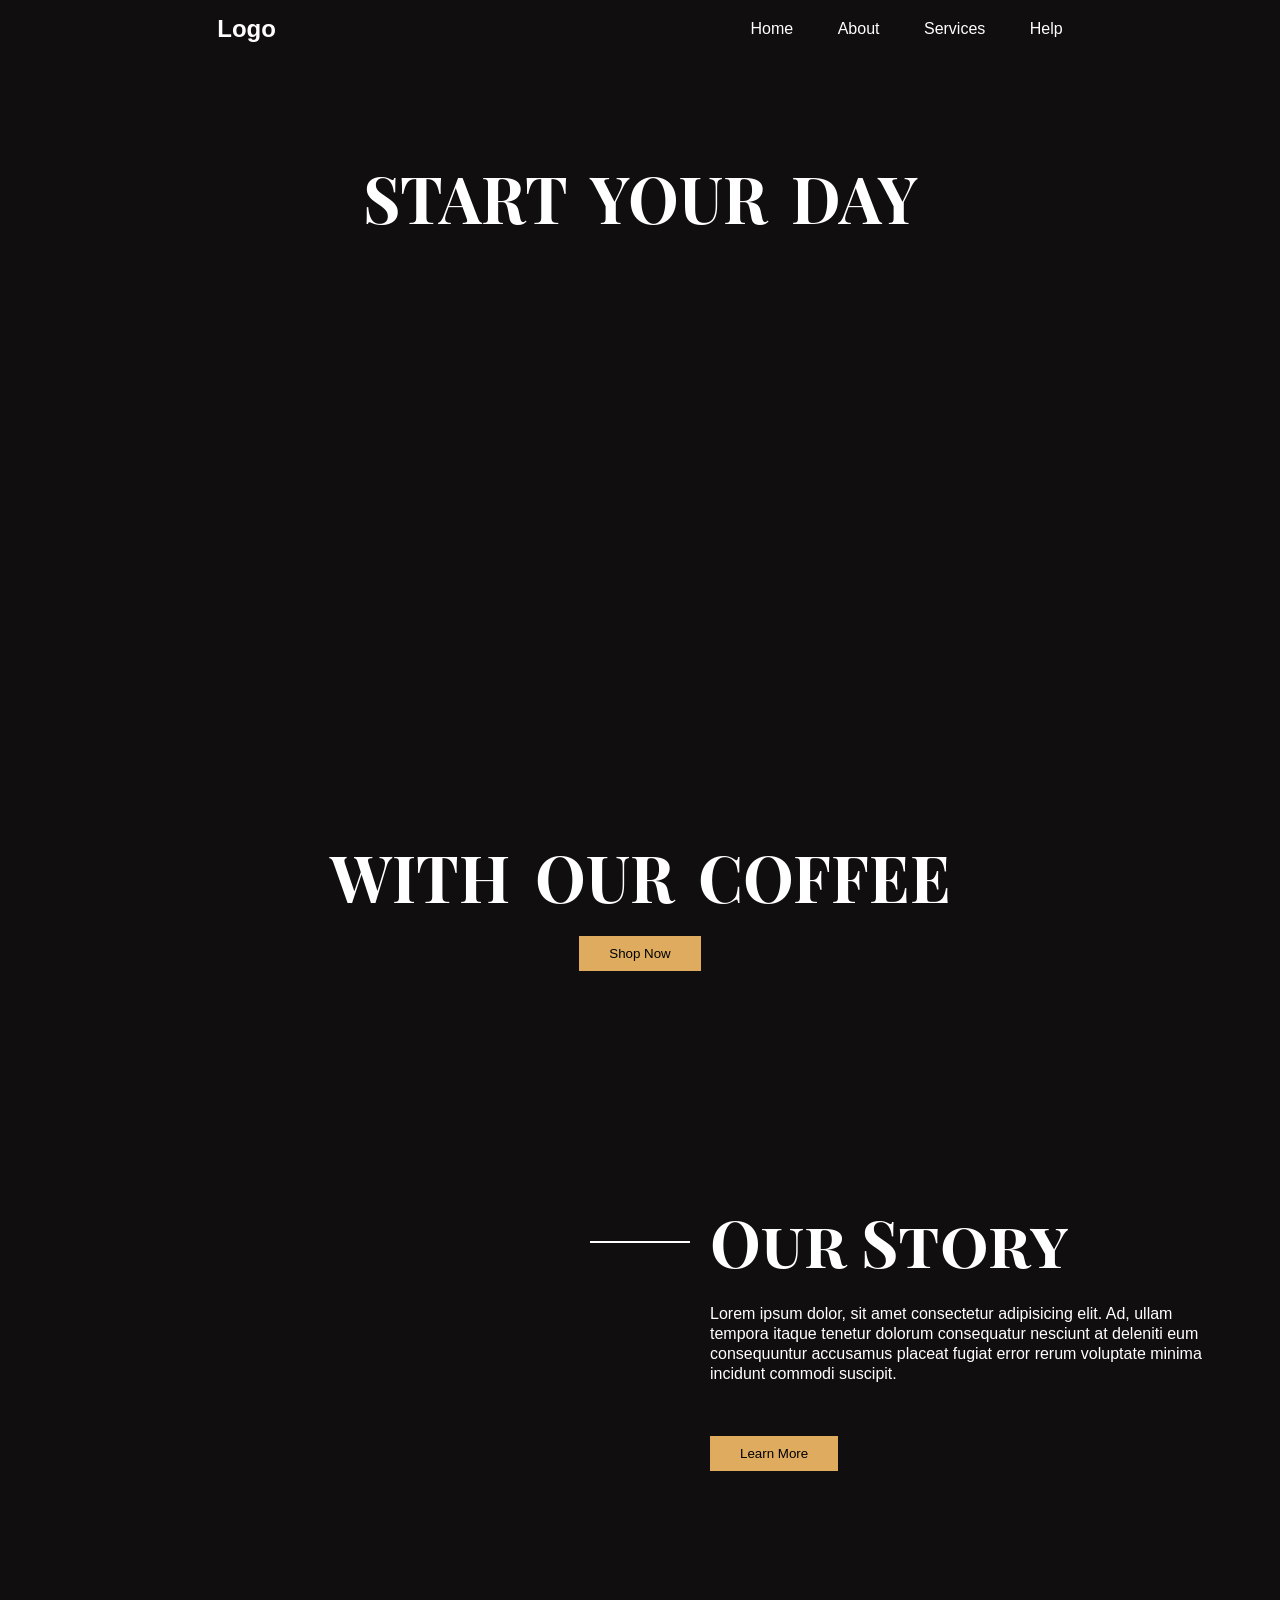
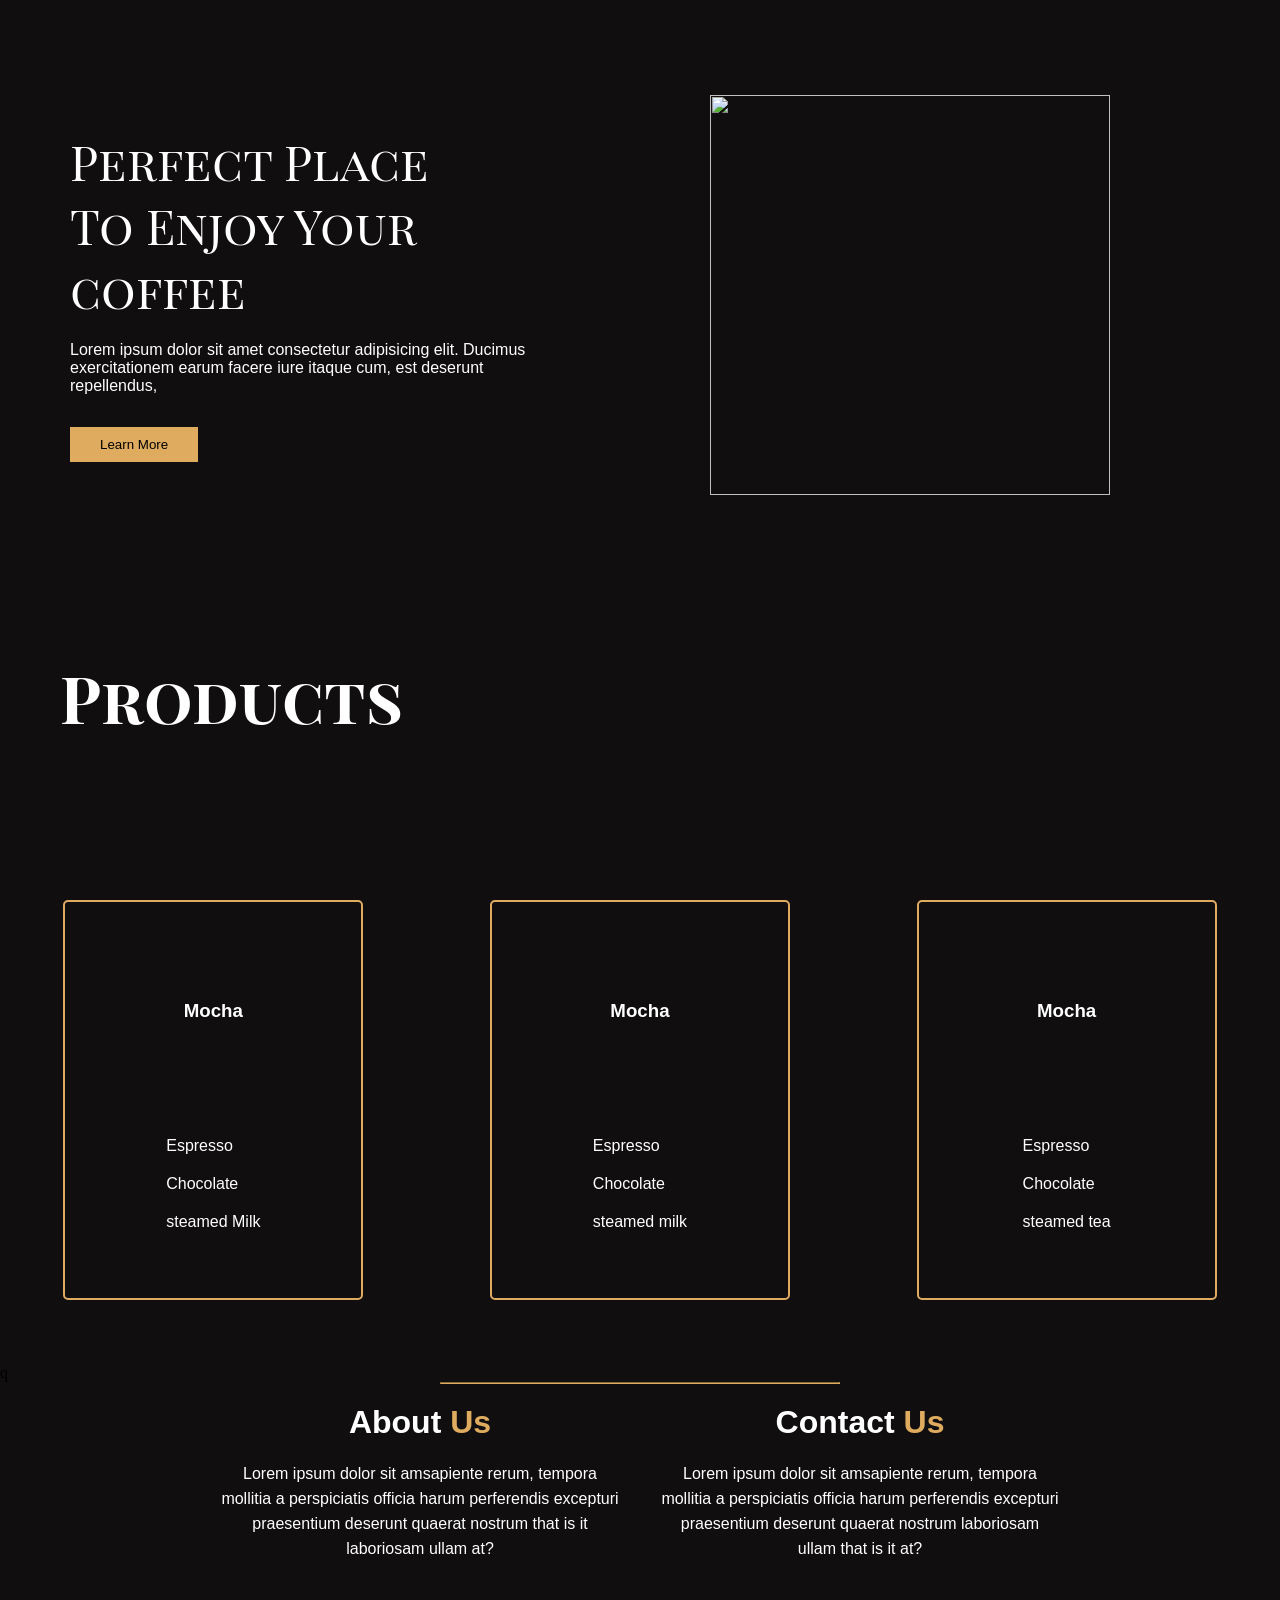
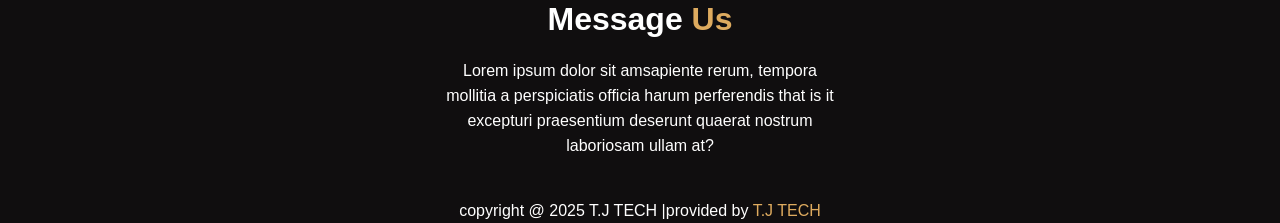
==== Cofee shop/Coffeeshop.html @ bebf65e8 "first commit" ====
<!DOCTYPE html>
<html lang="en">
<head>
    <meta charset="UTF-8">
    <meta name="viewport" content="width=device-width, initial-scale=1.0">
    <title>Coffeeshop</title>
    <link rel="stylesheet" href="style.css">
</head>
<body>

     <!-- Navigation menu -->

    <nav class="nav">
        <h1 class="logo">Logo</h1>
        <ul>
            <li><a href="">Home</a></li>
            <li><a href="#our-story">About</a></li>
            <li><a href="#services">Services</a></li>
            <li><a href="">Help</a></li>
        </ul>
    </nav>

    <header class="header">
        <h1 class="main-heading">START YOUR DAY</h1>
        <h1 class="primary-heading">WITH OUR COFFEE</h1>
        <button class="main-btn">Shop Now

        </button>
        
    </header>

    <!-- section area -->

    <section id="our-story">
        <div class="img-container">
            <div class="img">

            </div>
        </div>

        <div class="section-content">
            <div class="title-style">
                <span class="line"></span>
                <h1 class="title">Our Story</h1>
            </div>
            <p>Lorem ipsum dolor, sit amet consectetur adipisicing elit. Ad, ullam tempora itaque tenetur dolorum consequatur nesciunt at deleniti eum consequuntur accusamus placeat fugiat error rerum
                
                voluptate minima incidunt commodi suscipit.</p>
                <button>Learn More</button>
        </div>
    </section>
    <section class="coffee-container">
        <div class="content-section">
            <div class="title-style">
                <h1 class="title-two">Perfect Place <br>
                    To Enjoy Your <br>
                    coffee


                </h1>
                        </div>
                        <p>
                           Lorem ipsum dolor sit amet consectetur adipisicing elit. Ducimus exercitationem earum facere iure itaque cum, est deserunt repellendus, 
                           
                        </p>
                        <button>Learn More</button>
            </div>

            <section class="img-container">
                <img src="image/2.png" alt="" class="img-2">
            </section>

    </section>
    <!-- product section -->

     <section class="products" id="services">
        <h1 class="title title-three">Products </h1>
        <section class="cards">

            <div class="card">
                <div class="card-img img-one" ></div>
                <div class="card-title">
                    <h1>Mocha</h1>
                </div>
                <div class="items">
                    <p>Espresso</p>
                    <p>Chocolate</p>
                    <p>steamed Milk</p>
                </div>
                
            </div>

            <div class="card">
                <div class="card-img img-two" ></div>
                <div class="card-title">
                    <h1>Mocha</h1>
                </div>
                <div class="items">
                    <p>Espresso</p>
                    <p>Chocolate</p>
                    <p>steamed milk</p>
                </div>
                
            </div>

            <div class="card">
                <div class="card-img img-three" ></div>
                <div class="card-title">
                    <h1>Mocha</h1>
                </div>
                <div class="items">
                    <p>Espresso</p>
                    <p>Chocolate</p>
                    <p>steamed tea</p>
                </div>
            </div>
            
             


        </section>q
     </section>
     <hr/>

     
        <footer>
            
                    <div class="all">
                        <div class="container">
                          <h1 class="heading-info">About <span>Us</span> </h1>
                          <p>Lorem ipsum dolor sit amsapiente rerum, tempora mollitia
                            a perspiciatis officia harum
                            perferendis excepturi praesentium
                             deserunt quaerat nostrum that is it laboriosam ullam at?</p>
                        </div>
                        <div class="container">
                          <h1 class="heading-info">Contact <span>Us</span> </h1>
                          <p>Lorem ipsum dolor sit amsapiente rerum, tempora mollitia a
                            perspiciatis officia harum perferendis excepturi praesentium
                             deserunt quaerat nostrum laboriosam ullam that is it at?</p>
                        </div>
                        <div class="container">
                          <h1 class="heading-info">Message <span>Us</span> </h1>
                          <p>Lorem ipsum dolor sit amsapiente rerum, tempora mollitia
                            a perspiciatis officia harum perferendis  that is it excepturi praesentium
                             deserunt quaerat nostrum laboriosam ullam at?</p>
                        </div>
                    </div>
                
                
                
                 <p class="para">  copyright @ 2025 T.J TECH |provided by <span>T.J TECH</span>
                 </p>

            
        </footer>
        
    
</body>
</html>
---- Cofee shop/style.css ----
@import url("https://fonts.googleapis.com/css2?family=Playfair+Display+SC:wght@700&display=swap");

:root {
  --main-color: #deab5f;
  --primary-color: #312e2e;
}

/* Utility Styles */
button {
  padding: 10px 30px;
  background: var(--main-color);
  border: none;
  cursor: pointer;
}

* {
  padding: 0;
  margin: 0;
  box-sizing: border-box;
}

body {
  background: #100e0f;
}

nav {
  display: flex;
  justify-content: space-around;
  align-items: center;
  color: #fff;
  font-family: sans-serif;
  padding-top: 15px;
}

li {
  display: inline;
  list-style: none;
}

li a {
  color: #fff;
  text-decoration: none;
  margin-left: 40px;
}

li a:hover {
  border-bottom: 2px solid #deab5f;
}

.header {
  background: url("Image/pexels-nao-triponez-129207.jpg");
  background-position: center;
  background-size: cover;
  height: 100vh;
  font-family: "Playfair Display SC", serif;
  font-weight: normal;
  display: flex;
  flex-direction: column;
  justify-content: center;
  align-items: center;
  color: #fff;
  position: relative;
  text-align: center;
}

.main-heading {
  position: absolute;
  top: 7rem;
  font-size: 4rem;
  word-spacing: 10px;
}
.primary-heading {
  position: absolute;
  bottom: 4rem;
  font-size: 4rem;
  word-spacing: 10px;
  margin-bottom: -40px;
}

.main-btn {
  position: absolute;
  bottom: 2rem;
  padding: 10px 30px;
  margin-top: 20px;
  background: transparent;
  background: var(--main-color);
  border: none;
  cursor: pointer;
  transform: translateY(60px);
}

#our-story {
  margin-top: 15%;
  display: flex;
  flex-wrap: wrap;
  justify-content: space-around;
  align-items: center;
}

.img {
  width: 400px;
  height: 400px;
  background: url(Image/pexels-chitokan-2183027-removebg-preview.png);
  background-position: center;
  background-size: cover;
}

.title-style {
  display: flex;
  align-items: center;
}

.title {
  font-family: "Playfair Display SC", serif;
  font-size: 4rem;
  color: #fff;
  transform: translateX(-100px);
}

.line {
  width: 100px;
  height: 2px;
  background: #fff;
  transform: translateX(-120px);
}

.section-content p {
  max-width: 500px;
  color: #fff;
  font-family: sans-serif;
  line-height: 20px;
  margin: 20px 0;
}

.coffee-container {
  display: flex;
  justify-content: space-around;
  align-items: center;
  flex-wrap: wrap;
  margin-top: 10rem;
}

.content-section p {
  max-width: 500px;
}

.img-container {
  width: 500px;
  height: 400px;
}

.img-2 {
  width: 400px;
  height: 400px;
  
}

.title-two {
  font-size: 3rem;
  color: #fff;
  font-family: "Playfair Display SC", serif;
  font-weight: normal;
}

.content-section p {
  color: white;
  margin-top: 20px;
  font-family: sans-serif;
}

.products {
  margin-top: 5rem;
}

.title-three {
  font-size: 4rem;
  margin-left: 10rem;
  margin-top: 10rem;
  margin-bottom: 10rem;
}

.cards {
  display: flex;
  flex-wrap: wrap;
  flex-direction: row;
  justify-content: space-around;
  align-items: center;
}

.card {
  border: 2px solid #deab5f;
  padding: 0 20px;
  height: 400px;
  width: 300px;
  display: flex;
  flex-direction: column;
  justify-content: space-around;
  align-items: center;
  border-radius: 5px;
  position: relative;
  margin-bottom: 4rem;
}

.card-img {
  width: 100px;
  height: 100px;
  position: absolute;
  top: -60px;
}

.img-one {
  background: url(Image/1.png);
  background-position: center;
  background-size: cover;
}
.img-two {
  background: url(Image/3.png);
  background-position: center;
  background-size: cover;
}
.img-three {
  background: url(Image/4.png);
  background-position: center;
  background-size: cover;
}

.card-title {
  color: #fff;
  font-family: sans-serif;
  margin-top: 50px;
}

.card .items p {
  color: #fff;
  margin: 20px 0;
  font-family: sans-serif;
}

/* footer */
footer  {
  
  display: flex;
  flex-wrap: wrap;
  align-items: center;
  justify-content: center;
  color: #fff;
  font-family: sans-serif;
  flex-direction: row;
}
.all{
    display: flex;
    flex-wrap: wrap;
  align-items: center;
  justify-content: center;
    
}

footer .container {
  margin: 20px;
  max-width: 400px;
  text-align: center;
}

footer .heading-info {
  margin-bottom: 20px;
}

footer p {
  line-height: 25px;
}

span {
  color: #deab5f;
}

hr {
  margin-bottom: 20px;
  border-color: #deab5f;
  width: 400px;
  margin: 0 auto;
}

.para {
  color: white;
  font-family: sans-serif;
  text-align: center;
  margin-top: 20px;
}

@media only screen and (max-width: 768px) {
  .main-heading,
  .primary-heading {
    font-size: 2.5rem;
  }

  #our-story {
   text-align: center;
    margin-left: 0 auto;
    
  }

  #our-story .title {
    transform: translateX(50px);
  }

  #our-story .line {
    display: none;
  }

  .content-section {
    text-align: center;
  }

  #our-story .img-container .img {
    width: 70%;
    text-align: center;
    margin: 0 auto;
  }

  .coffee-container .img-container {
    margin-top: 5rem;
    width: 50%;
  }

  hr {
    width: 400px;
  }

  .hr-two {
    display: none;
  }

  .para {
    margin-top: 10rem;
  }
  .header{
    justify-content: center;
  }
  .title-two{
text-align: center;
margin :0 auto;
}

}
section div button{
    margin-top: 2rem;
}


@media (max-width: 460px) {
  .main-heading,
  .primary-heading {
    font-size: 2.2rem;
    margin-left: 10px;
    align-items: center;
    justify-content: center;

  }
  .img-2{
    height: 300px;
    width: 300px;
    margin-top: 50px;

  }
.logo{
    margin-left: 1rem;
}
.nav ul li a{
    margin-left: 20px;  
}


}
@media (max-width: 376px){
    .nav ul li a{
        margin-left: 0.625rem;
    
    }
    
    }
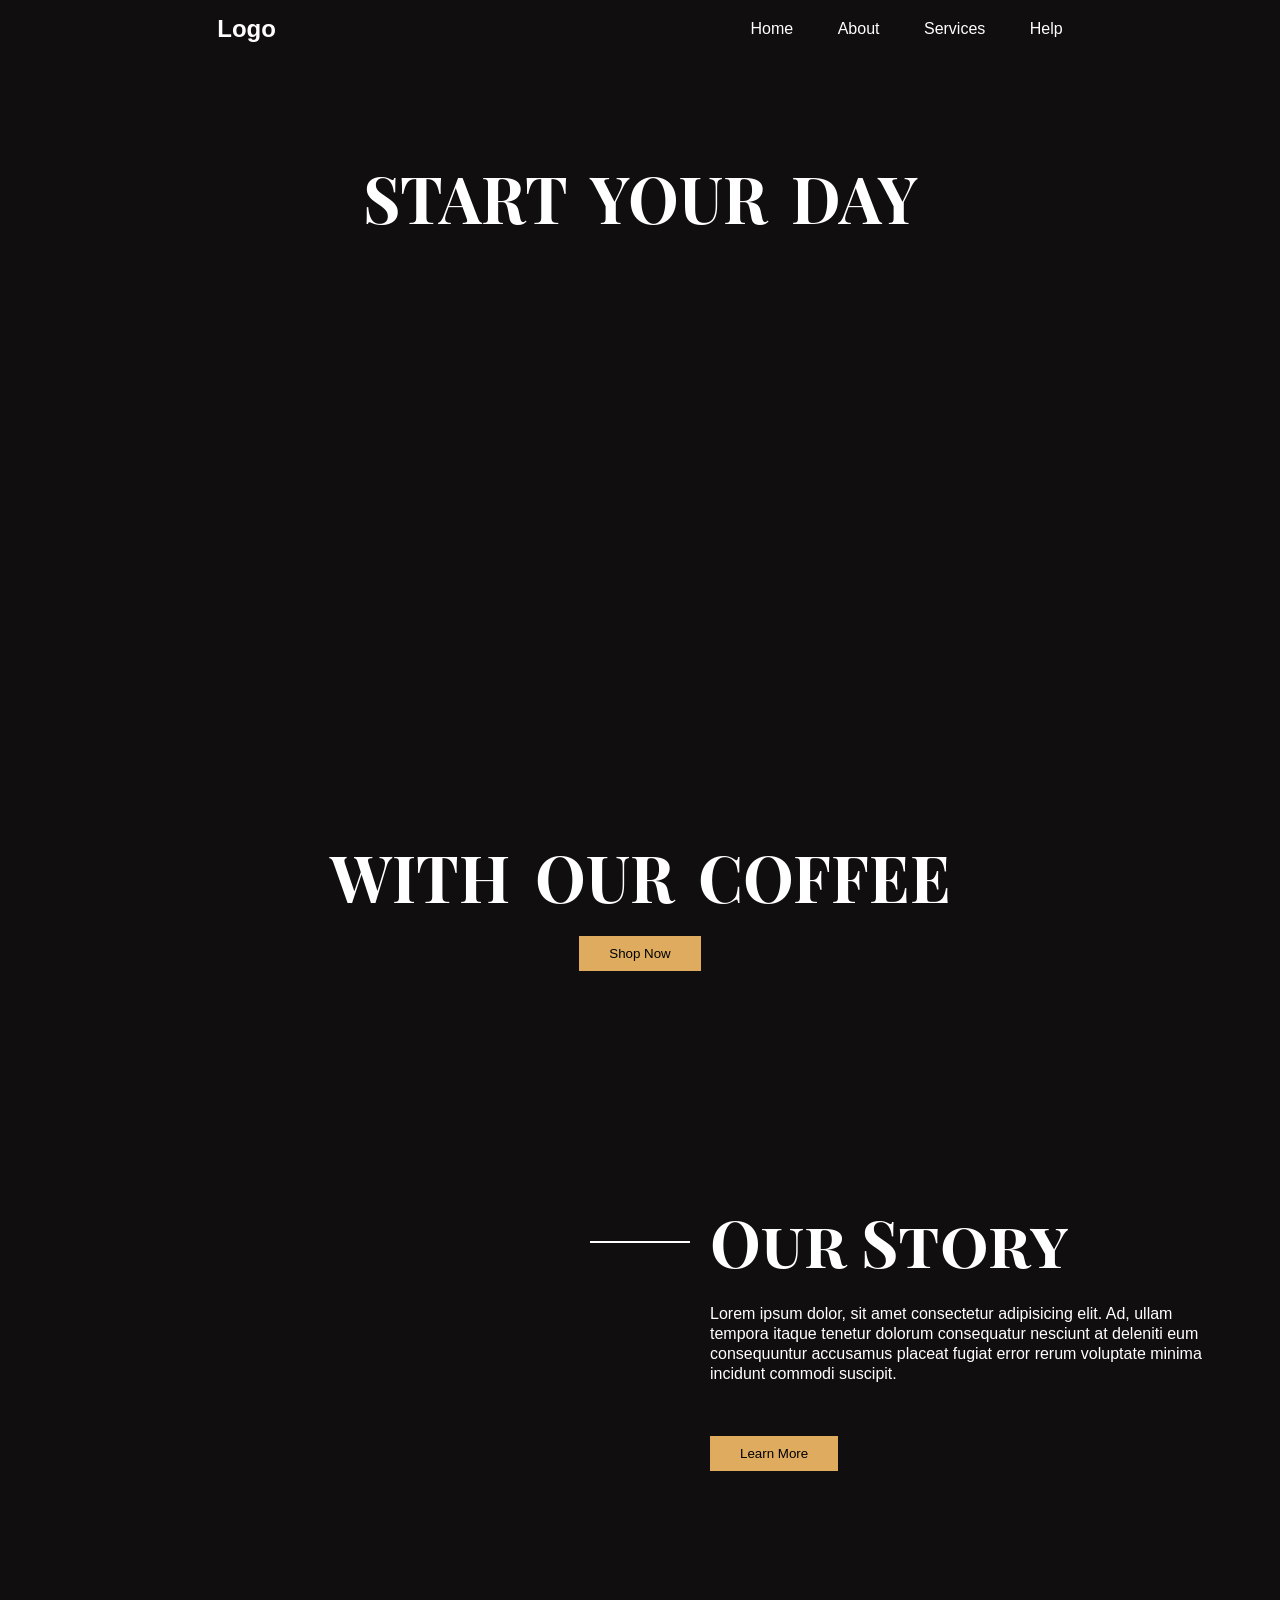
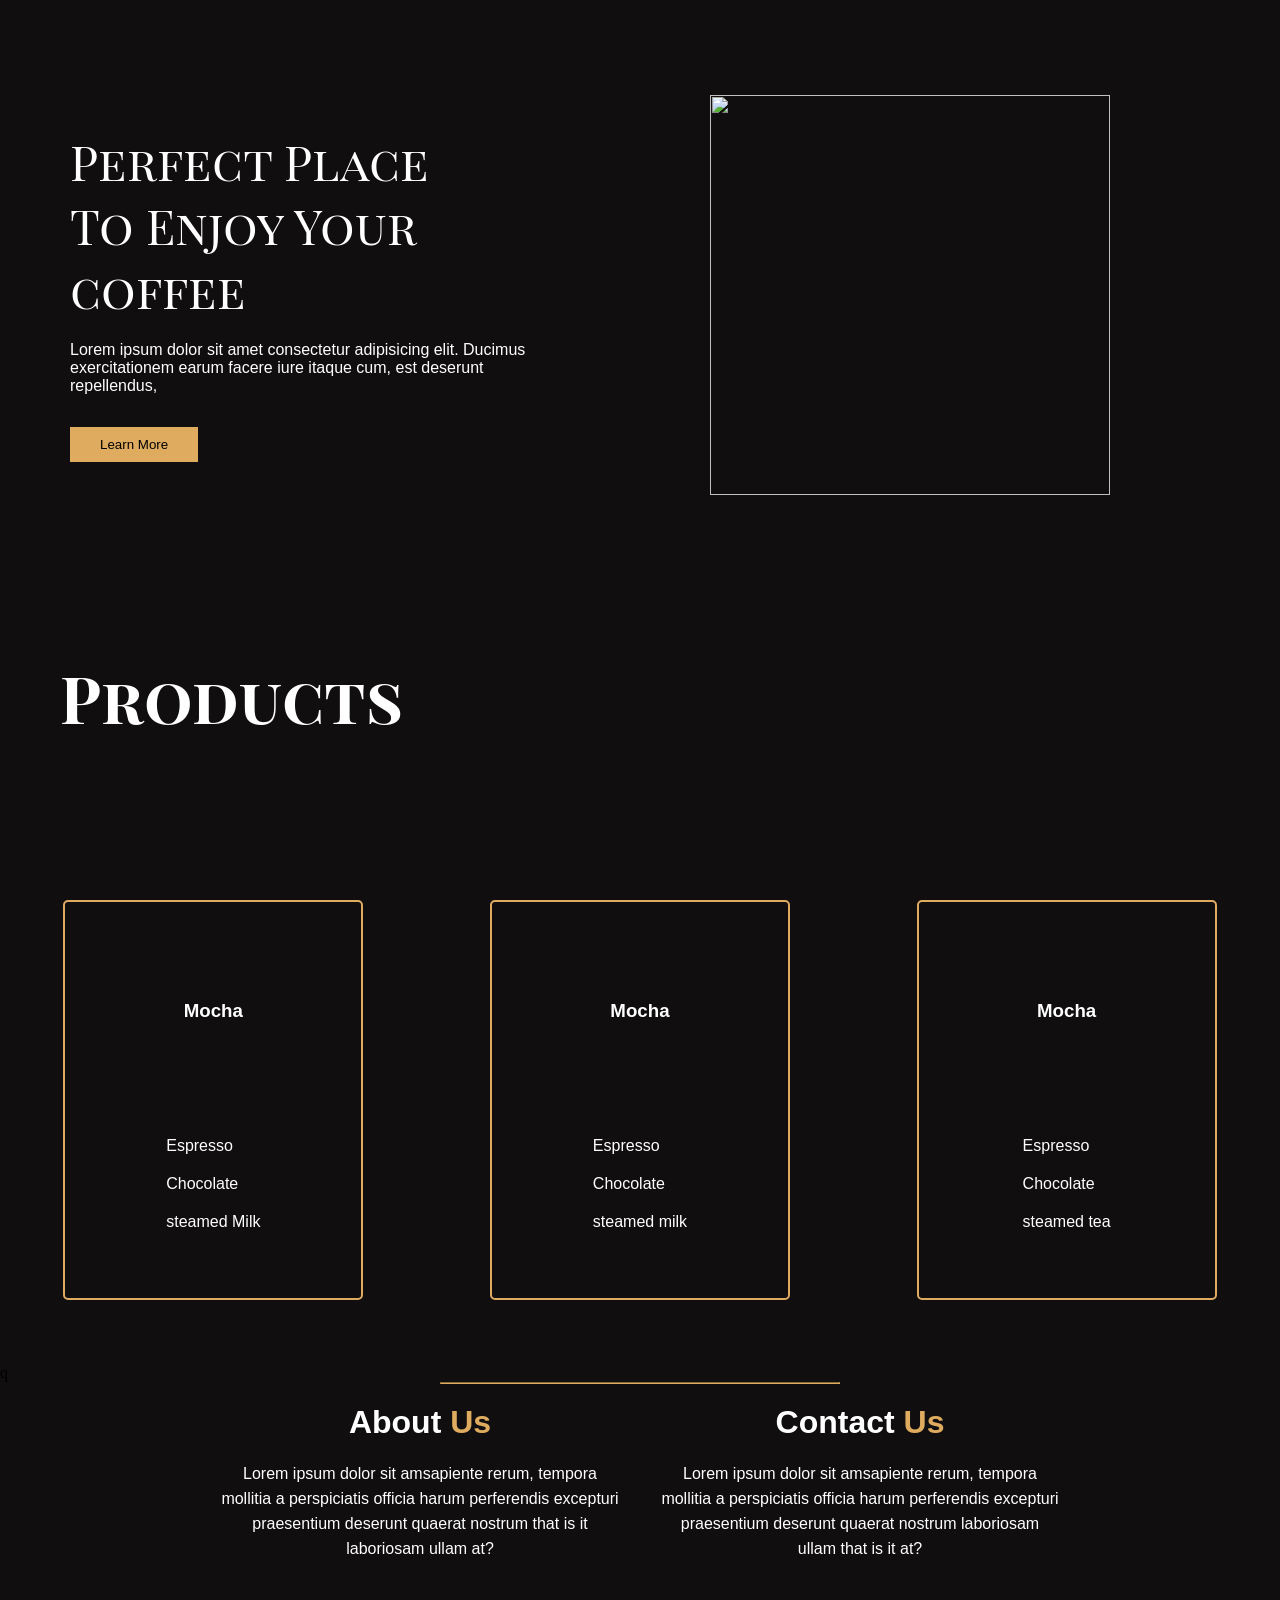
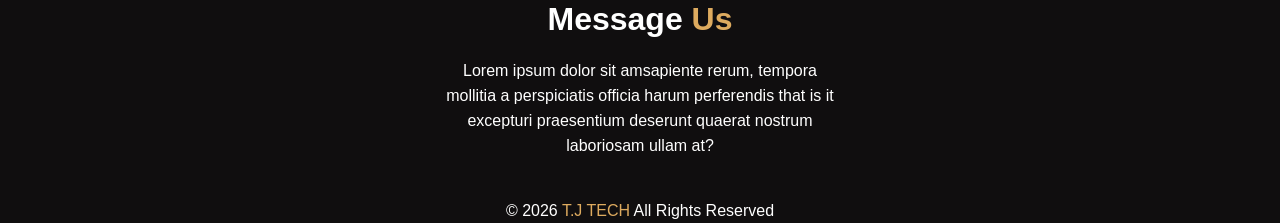
==== commit e791fbc7: "ammend" ====
--- a/Cofee shop/Coffeeshop.html
+++ b/Cofee shop/Coffeeshop.html
@@ -149,11 +149,13 @@
                 
                 
                 
-                 <p class="para">  copyright @ 2025 T.J TECH |provided by <span>T.J TECH</span>
+                 <p class="para">  &copy; 2026 <span>T.J TECH</span> All Rights Reserved 
                  </p>
 
             
         </footer>
+
+    <script src="script.js"></script>
         
     
 </body>
